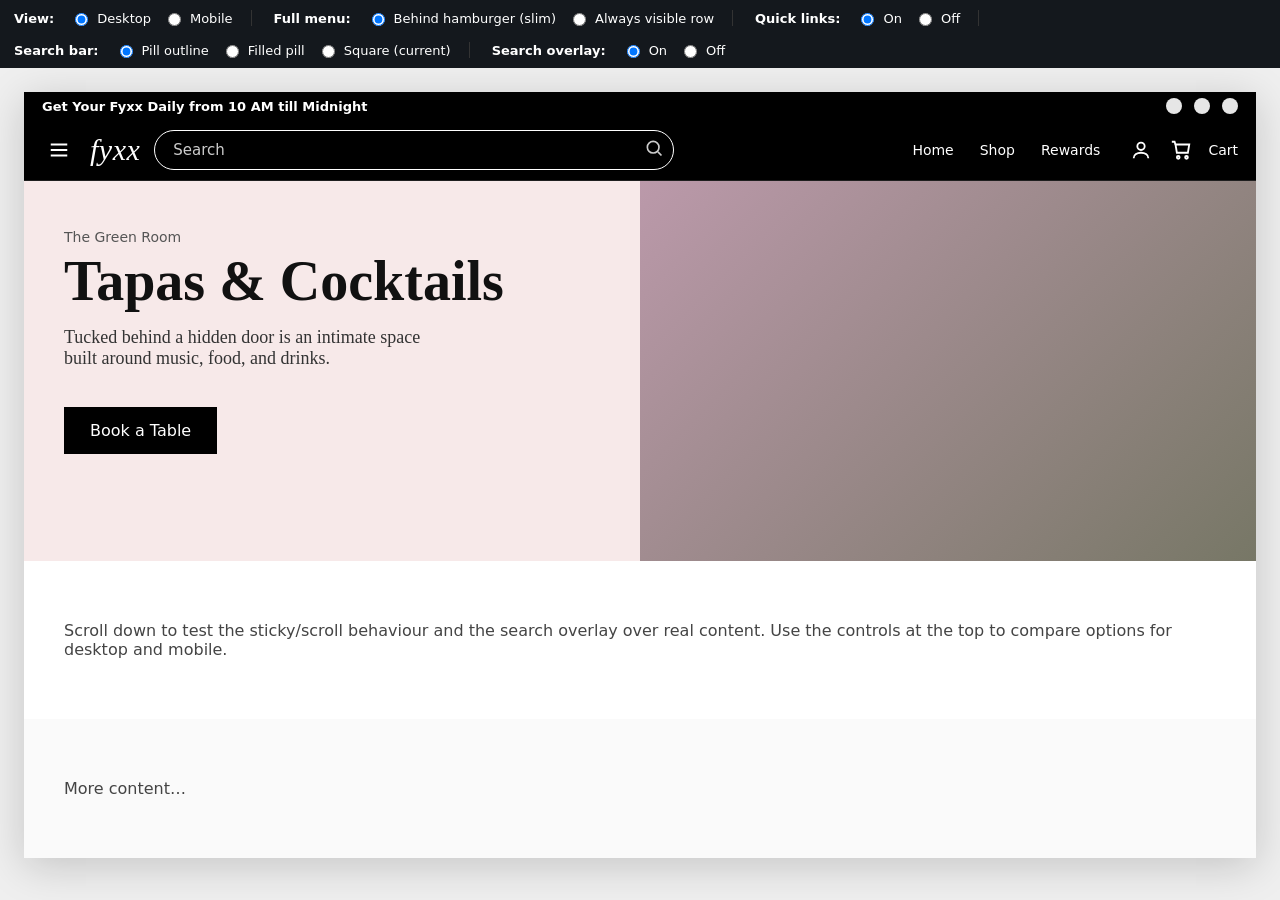
==== theme-fixes/preview/header-prototype.html @ f8343385 "Add interactive header prototype for design iteration Standalone HTML mock of the Fyxx header (deskt" ====
<!doctype html>
<html lang="en">
<head>
<meta charset="utf-8">
<meta name="viewport" content="width=device-width, initial-scale=1">
<title>Fyxx header prototype</title>
<style>
  :root {
    --header-bg: #000;
    --header-fg: #fff;
    --page-bg: #fff;
    --accent: #007aff;
    --nav-fs: 14px;
    --pill-radius: 999px;
  }

  * { box-sizing: border-box; }
  html, body { margin: 0; }
  body {
    font-family: Georgia, "Times New Roman", serif;
    background: #efefef;
    color: #111;
  }

  /* ===== Control panel (prototype only — NOT part of the theme) ===== */
  .controls {
    position: sticky; top: 0; z-index: 100;
    background: #14181d; color: #fff;
    padding: 10px 14px;
    font-family: -apple-system, system-ui, sans-serif; font-size: 13px;
    display: flex; flex-wrap: wrap; gap: 16px 22px; align-items: center;
  }
  .controls strong { font-weight: 700; margin-right: 4px; }
  .controls label { display: inline-flex; gap: 6px; align-items: center; cursor: pointer; white-space: nowrap; }
  .controls .group { display: inline-flex; gap: 12px; align-items: center; padding-right: 18px; border-right: 1px solid #333; }
  .controls .group:last-child { border-right: 0; }

  /* ===== Device frame ===== */
  .stage { padding: 24px; display: flex; justify-content: center; }
  .frame {
    width: 100%; max-width: 1280px;
    background: var(--page-bg);
    box-shadow: 0 8px 40px rgba(0,0,0,.18);
    overflow: hidden;
    position: relative;
  }
  body.is-mobile .frame { max-width: 390px; }

  /* ===== Announcement bar ===== */
  .announce {
    background: var(--header-bg); color: var(--header-fg);
    display: flex; align-items: center; justify-content: space-between;
    padding: 6px 18px; font-family: -apple-system, system-ui, sans-serif;
  }
  .announce p { margin: 0; font-size: 13px; font-weight: 700; }
  .announce .social { display: flex; gap: 12px; }
  .announce .social span { width: 16px; height: 16px; border-radius: 50%; background: #fff; display: inline-block; opacity: .9; }
  body.is-mobile .announce .social { display: none; }

  /* ===== Header top row ===== */
  .site-header { background: var(--header-bg); color: var(--header-fg); position: relative; z-index: 30; }
  .header-row {
    display: flex; align-items: center; gap: 14px;
    padding: 10px 18px;
  }

  .icon-btn {
    background: none; border: 0; color: var(--header-fg);
    width: 34px; height: 34px; display: inline-flex; align-items: center; justify-content: center;
    cursor: pointer; padding: 0; flex: 0 0 auto;
  }
  .icon-btn svg { width: 22px; height: 22px; stroke: #fff; }

  .logo {
    flex: 0 0 auto; font-style: italic; font-weight: 400;
    font-size: 30px; letter-spacing: .5px; color: #fff; line-height: 1;
    text-decoration: none;
  }

  /* Search ---------------------------------------------------- */
  .search { flex: 1 1 auto; max-width: 520px; position: relative; }
  body.is-mobile .search { max-width: none; }

  /* DEFAULT (current/broken): square wrap border + pill input inside */
  .search .wrap {
    position: relative; display: flex; align-items: center;
    background: transparent;
  }
  .search input {
    width: 100%; height: 40px;
    background: transparent; color: #fff;
    border: 1px solid #fff;            /* this is the "square" */
    border-radius: 6px;
    padding: 0 40px 0 16px; font-size: 15px;
    font-family: -apple-system, system-ui, sans-serif;
    outline: none;
  }
  .search input::placeholder { color: rgba(255,255,255,.8); }
  .search .search-ico { position: absolute; right: 10px; top: 50%; transform: translateY(-50%); pointer-events: none; }
  .search .search-ico svg { width: 20px; height: 20px; stroke: #fff; opacity: .8; }

  /* FIXED: single pill, border matches the rounded input */
  body[data-search="pill"] .search input { border-radius: var(--pill-radius); padding-left: 18px; }

  /* FIXED alt: filled pill, no outline */
  body[data-search="filled"] .search input {
    border-color: transparent; border-radius: var(--pill-radius);
    background: rgba(255,255,255,.14);
  }

  /* Quick links ---------------------------------------------- */
  .quick { display: flex; gap: 6px; align-items: center; margin-left: auto; }
  .quick a {
    color: #fff; text-decoration: none; font-size: var(--nav-fs);
    font-family: -apple-system, system-ui, sans-serif;
    padding: 6px 10px; white-space: nowrap; border-radius: 6px;
  }
  .quick a:hover { text-decoration: underline; }
  body.is-mobile .quick { display: none; }
  body[data-quick="off"] .quick { display: none; }

  .actions { display: flex; gap: 6px; align-items: center; flex: 0 0 auto; }
  .actions .label { font-family: -apple-system, system-ui, sans-serif; font-size: var(--nav-fs); color: #fff; margin-left: 4px; }
  body.is-mobile .actions .label { display: none; }

  /* ===== Full menu row (desktop) ===== */
  .fullnav {
    background: var(--header-bg); color: var(--header-fg);
    border-top: 1px solid rgba(255,255,255,.12);
    overflow: hidden;
  }
  .fullnav ul {
    list-style: none; margin: 0; padding: 6px 18px;
    display: flex; flex-wrap: wrap; gap: 2px 4px;
    font-family: -apple-system, system-ui, sans-serif;
  }
  .fullnav a {
    color: #fff; text-decoration: none; font-size: var(--nav-fs);
    padding: 10px 12px; display: inline-block; white-space: nowrap;
  }
  .fullnav a:hover { text-decoration: underline; }

  /* Slim mode: full row hidden until hamburger toggles it (desktop) */
  body[data-fullmenu="slim"] .fullnav { max-height: 0; transition: max-height .3s cubic-bezier(.18,.77,.58,1); }
  body[data-fullmenu="slim"] .fullnav.open { max-height: 200px; }
  body[data-fullmenu="always"] .fullnav { max-height: none; }
  body[data-fullmenu="always"] .header-row .hamburger { display: none; }

  /* On mobile the desktop full row is never shown; we use the drawer instead */
  body.is-mobile .fullnav { display: none; }
  body.is-mobile .header-row .hamburger { display: inline-flex; }
  /* desktop: hamburger only shows in slim mode */
  body:not(.is-mobile)[data-fullmenu="always"] .hamburger { display: none; }

  /* ===== Search overlay + results ===== */
  .screen {
    position: absolute; inset: 0; background: rgba(0,0,0,.45);
    opacity: 0; visibility: hidden; transition: opacity .2s ease; z-index: 25;
  }
  body[data-overlay="off"] .screen { display: none; }
  .frame.search-active .screen { opacity: 1; visibility: visible; }

  .results {
    position: absolute; left: 0; right: 0; top: 100%;
    background: #fff; color: #111;
    box-shadow: 0 14px 30px rgba(0,0,0,.18);
    max-height: 60vh; overflow: auto; overscroll-behavior: contain;
    display: none; z-index: 40; padding: 18px;
    font-family: -apple-system, system-ui, sans-serif;
  }
  .search.open .results { display: block; }
  .results h4 { margin: 0 0 8px; font-size: 12px; text-transform: uppercase; letter-spacing: .08em; color: #777; }
  .results .row { display: flex; gap: 12px; align-items: center; padding: 8px 0; border-bottom: 1px solid #eee; }
  .results .row:last-child { border-bottom: 0; }
  .results .thumb { width: 44px; height: 44px; background: #ddd; border-radius: 6px; flex: 0 0 auto; }
  .results .row b { font-size: 14px; } .results .row span { display: block; font-size: 12px; color: #888; }

  /* ===== Mobile drawer ===== */
  .drawer {
    position: absolute; top: 0; bottom: 0; left: 0; width: 80%; max-width: 320px;
    background: #000; color: #fff; transform: translateX(-100%);
    transition: transform .28s cubic-bezier(.18,.77,.58,1); z-index: 60;
    padding: 18px; overflow-y: auto;
  }
  .frame.drawer-open .drawer { transform: translateX(0); }
  .drawer .close { position: absolute; top: 12px; right: 12px; }
  .drawer h4 { font-family: -apple-system, system-ui, sans-serif; font-size: 12px; text-transform: uppercase; letter-spacing: .08em; color: #888; margin: 18px 0 6px; }
  .drawer a { display: block; color: #fff; text-decoration: none; padding: 12px 4px; font-family: -apple-system, system-ui, sans-serif; font-size: 16px; border-bottom: 1px solid rgba(255,255,255,.08); }
  .drawer-scrim { position: absolute; inset: 0; background: rgba(0,0,0,.4); opacity: 0; visibility: hidden; transition: opacity .2s; z-index: 55; }
  .frame.drawer-open .drawer-scrim { opacity: 1; visibility: visible; }

  /* ===== Faux page content (for context / scroll) ===== */
  .hero { display: grid; grid-template-columns: 1fr 1fr; gap: 0; background: #f7e9e9; }
  body.is-mobile .hero { grid-template-columns: 1fr; }
  .hero .copy { padding: 48px 40px; }
  .hero .eyebrow { font-size: 14px; color: #555; font-family: -apple-system, system-ui, sans-serif; }
  .hero h1 { font-size: 56px; margin: 8px 0 16px; line-height: 1; }
  body.is-mobile .hero h1 { font-size: 38px; }
  .hero p { font-size: 18px; color: #333; max-width: 380px; }
  .hero .btn { display: inline-block; margin-top: 20px; background: #000; color: #fff; padding: 14px 26px; text-decoration: none; font-family: -apple-system, system-ui, sans-serif; }
  .hero .img { background: #cbb; min-height: 380px; background-image: linear-gradient(135deg,#b9a 0,#776 100%); }
  .filler { padding: 60px 40px; font-family: -apple-system, system-ui, sans-serif; color: #444; }
</style>
</head>
<body class="" data-fullmenu="slim" data-quick="on" data-search="pill" data-overlay="on">

  <!-- CONTROL PANEL (prototype only) -->
  <div class="controls">
    <span class="group"><strong>View:</strong>
      <label><input type="radio" name="view" value="desktop" checked> Desktop</label>
      <label><input type="radio" name="view" value="mobile"> Mobile</label>
    </span>
    <span class="group"><strong>Full menu:</strong>
      <label><input type="radio" name="fullmenu" value="slim" checked> Behind hamburger (slim)</label>
      <label><input type="radio" name="fullmenu" value="always"> Always visible row</label>
    </span>
    <span class="group"><strong>Quick links:</strong>
      <label><input type="radio" name="quick" value="on" checked> On</label>
      <label><input type="radio" name="quick" value="off"> Off</label>
    </span>
    <span class="group"><strong>Search bar:</strong>
      <label><input type="radio" name="search" value="pill" checked> Pill outline</label>
      <label><input type="radio" name="search" value="filled"> Filled pill</label>
      <label><input type="radio" name="search" value="square"> Square (current)</label>
    </span>
    <span class="group"><strong>Search overlay:</strong>
      <label><input type="radio" name="overlay" value="on" checked> On</label>
      <label><input type="radio" name="overlay" value="off"> Off</label>
    </span>
  </div>

  <div class="stage">
    <div class="frame" id="frame">

      <!-- search dim backdrop -->
      <div class="screen" id="screen"></div>

      <!-- announcement -->
      <div class="announce">
        <p>Get Your Fyxx Daily from 10 AM till Midnight</p>
        <div class="social"><span></span><span></span><span></span></div>
      </div>

      <!-- header top row -->
      <header class="site-header">
        <div class="header-row">
          <button class="icon-btn hamburger" id="hamburger" aria-label="Menu">
            <svg viewBox="0 0 24 24" fill="none" stroke-width="2"><path d="M3 6h18M3 12h18M3 18h18"/></svg>
          </button>

          <a href="#" class="logo">fyxx</a>

          <div class="search" id="search">
            <div class="wrap">
              <input type="search" id="searchInput" placeholder="Search">
              <span class="search-ico"><svg viewBox="0 0 24 24" fill="none" stroke-width="2"><circle cx="11" cy="11" r="7"/><path d="M21 21l-4.3-4.3"/></svg></span>
            </div>
            <div class="results" id="results">
              <h4>Products</h4>
              <div class="row"><div class="thumb"></div><div><b>Broc Cellars | Wirth Vineyard Zinfandel</b><span>Red Wine · 65.000 JD</span></div></div>
              <div class="row"><div class="thumb"></div><div><b>Example Gin 70cl</b><span>Spirits · 28.000 JD</span></div></div>
              <div class="row"><div class="thumb"></div><div><b>Example IPA 6-pack</b><span>Beer · 12.000 JD</span></div></div>
            </div>
          </div>

          <nav class="quick">
            <a href="#">Home</a>
            <a href="#">Shop</a>
            <a href="#">Rewards</a>
          </nav>

          <div class="actions">
            <button class="icon-btn" aria-label="Account">
              <svg viewBox="0 0 24 24" fill="none" stroke-width="2"><circle cx="12" cy="8" r="4"/><path d="M4 21c0-4 4-6 8-6s8 2 8 6"/></svg>
            </button>
            <button class="icon-btn" aria-label="Cart">
              <svg viewBox="0 0 24 24" fill="none" stroke-width="2"><path d="M6 6h15l-1.5 9h-12z"/><circle cx="9" cy="20" r="1.5"/><circle cx="18" cy="20" r="1.5"/><path d="M6 6L5 3H2"/></svg>
            </button>
            <span class="label">Cart</span>
          </div>
        </div>
      </header>

      <!-- full menu row (desktop) -->
      <div class="fullnav" id="fullnav">
        <ul>
          <li><a href="#">Home</a></li>
          <li><a href="#">About Us</a></li>
          <li><a href="#">Buy Wines ▾</a></li>
          <li><a href="#">Buy Spirits ▾</a></li>
          <li><a href="#">Buy Beer ▾</a></li>
          <li><a href="#">Buy Cigars ▾</a></li>
          <li><a href="#">Dukkan ▾</a></li>
          <li><a href="#">Gifts ▾</a></li>
          <li><a href="#">The Shop</a></li>
          <li><a href="#">The Green Room</a></li>
          <li><a href="#">Book a Table</a></li>
          <li><a href="#">Events</a></li>
          <li><a href="#">Contact Us</a></li>
          <li><a href="#">Blog</a></li>
          <li><a href="#">Fyxx Rewards</a></li>
        </ul>
      </div>

      <!-- mobile drawer -->
      <div class="drawer-scrim" id="drawerScrim"></div>
      <aside class="drawer" id="drawer">
        <button class="icon-btn close" id="drawerClose" aria-label="Close">
          <svg viewBox="0 0 24 24" fill="none" stroke-width="2"><path d="M6 6l12 12M18 6L6 18"/></svg>
        </button>
        <h4>Menu</h4>
        <a href="#">Home</a><a href="#">About Us</a><a href="#">Buy Wines</a><a href="#">Buy Spirits</a>
        <a href="#">Buy Beer</a><a href="#">Buy Cigars</a><a href="#">Dukkan</a><a href="#">Gifts</a>
        <a href="#">The Shop</a><a href="#">The Green Room</a><a href="#">Book a Table</a><a href="#">Events</a>
        <a href="#">Contact Us</a><a href="#">Blog</a><a href="#">Fyxx Rewards</a>
      </aside>

      <!-- faux page content -->
      <section class="hero">
        <div class="copy">
          <div class="eyebrow">The Green Room</div>
          <h1>Tapas &amp; Cocktails</h1>
          <p>Tucked behind a hidden door is an intimate space built around music, food, and drinks.</p>
          <a href="#" class="btn">Book a Table</a>
        </div>
        <div class="img"></div>
      </section>
      <div class="filler">Scroll down to test the sticky/scroll behaviour and the search overlay over real content. Use the controls at the top to compare options for desktop and mobile.</div>
      <div class="filler" style="background:#fafafa">More content…</div>
    </div>
  </div>

<script>
  const body = document.body;
  const frame = document.getElementById('frame');
  const fullnav = document.getElementById('fullnav');
  const hamburger = document.getElementById('hamburger');
  const drawer = document.getElementById('drawer');
  const drawerScrim = document.getElementById('drawerScrim');
  const drawerClose = document.getElementById('drawerClose');
  const search = document.getElementById('search');
  const searchInput = document.getElementById('searchInput');
  const screen = document.getElementById('screen');

  // control panel
  document.querySelectorAll('.controls input').forEach(inp => {
    inp.addEventListener('change', e => {
      const { name, value } = e.target;
      if (name === 'view') { body.classList.toggle('is-mobile', value === 'mobile'); closeAll(); }
      else { body.dataset[name] = value; }
    });
  });

  // hamburger: desktop -> toggle full row; mobile -> open drawer
  hamburger.addEventListener('click', () => {
    if (body.classList.contains('is-mobile')) {
      frame.classList.add('drawer-open');
    } else {
      fullnav.classList.toggle('open');
      hamburger.classList.toggle('is-on');
    }
  });
  drawerClose.addEventListener('click', () => frame.classList.remove('drawer-open'));
  drawerScrim.addEventListener('click', () => frame.classList.remove('drawer-open'));

  // search activate
  function openSearch() {
    search.classList.add('open');
    frame.classList.add('search-active');
  }
  function closeSearch() {
    search.classList.remove('open');
    frame.classList.remove('search-active');
  }
  searchInput.addEventListener('focus', openSearch);
  searchInput.addEventListener('input', openSearch);
  screen.addEventListener('click', closeSearch);
  document.addEventListener('keydown', e => { if (e.key === 'Escape') { closeSearch(); frame.classList.remove('drawer-open'); } });

  function closeAll() { closeSearch(); frame.classList.remove('drawer-open'); fullnav.classList.remove('open'); }
</script>
</body>
</html>
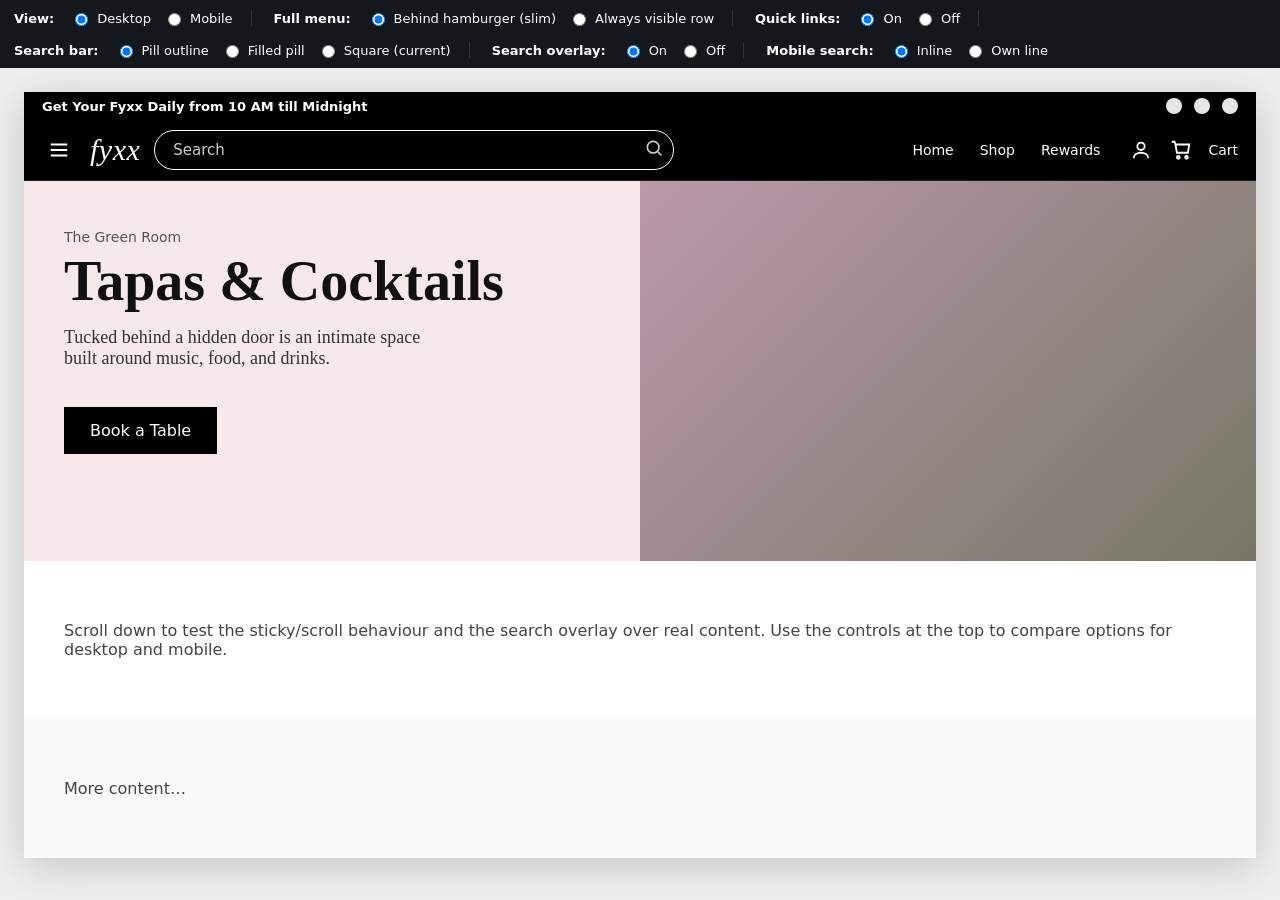
==== commit cc673da8: "Prototype: add mobile "search on its own line" option Co-Authored-By: Claude Fable 5 <noreply@anthro" ====
--- a/theme-fixes/preview/header-prototype.html
+++ b/theme-fixes/preview/header-prototype.html
@@ -81,6 +81,11 @@
   .search { flex: 1 1 auto; max-width: 520px; position: relative; }
   body.is-mobile .search { max-width: none; }
 
+  /* Mobile: give search its own full-width line under the top row */
+  body.is-mobile[data-msearch="line"] .header-row { flex-wrap: wrap; row-gap: 12px; }
+  body.is-mobile[data-msearch="line"] .search { order: 5; flex: 1 0 100%; max-width: none; }
+  body.is-mobile[data-msearch="line"] .actions { margin-left: auto; }
+
   /* DEFAULT (current/broken): square wrap border + pill input inside */
   .search .wrap {
     position: relative; display: flex; align-items: center;
@@ -202,7 +207,7 @@
   .filler { padding: 60px 40px; font-family: -apple-system, system-ui, sans-serif; color: #444; }
 </style>
 </head>
-<body class="" data-fullmenu="slim" data-quick="on" data-search="pill" data-overlay="on">
+<body class="" data-fullmenu="slim" data-quick="on" data-search="pill" data-overlay="on" data-msearch="inline">
 
   <!-- CONTROL PANEL (prototype only) -->
   <div class="controls">
@@ -226,6 +231,10 @@
     <span class="group"><strong>Search overlay:</strong>
       <label><input type="radio" name="overlay" value="on" checked> On</label>
       <label><input type="radio" name="overlay" value="off"> Off</label>
+    </span>
+    <span class="group"><strong>Mobile search:</strong>
+      <label><input type="radio" name="msearch" value="inline" checked> Inline</label>
+      <label><input type="radio" name="msearch" value="line"> Own line</label>
     </span>
   </div>
 
